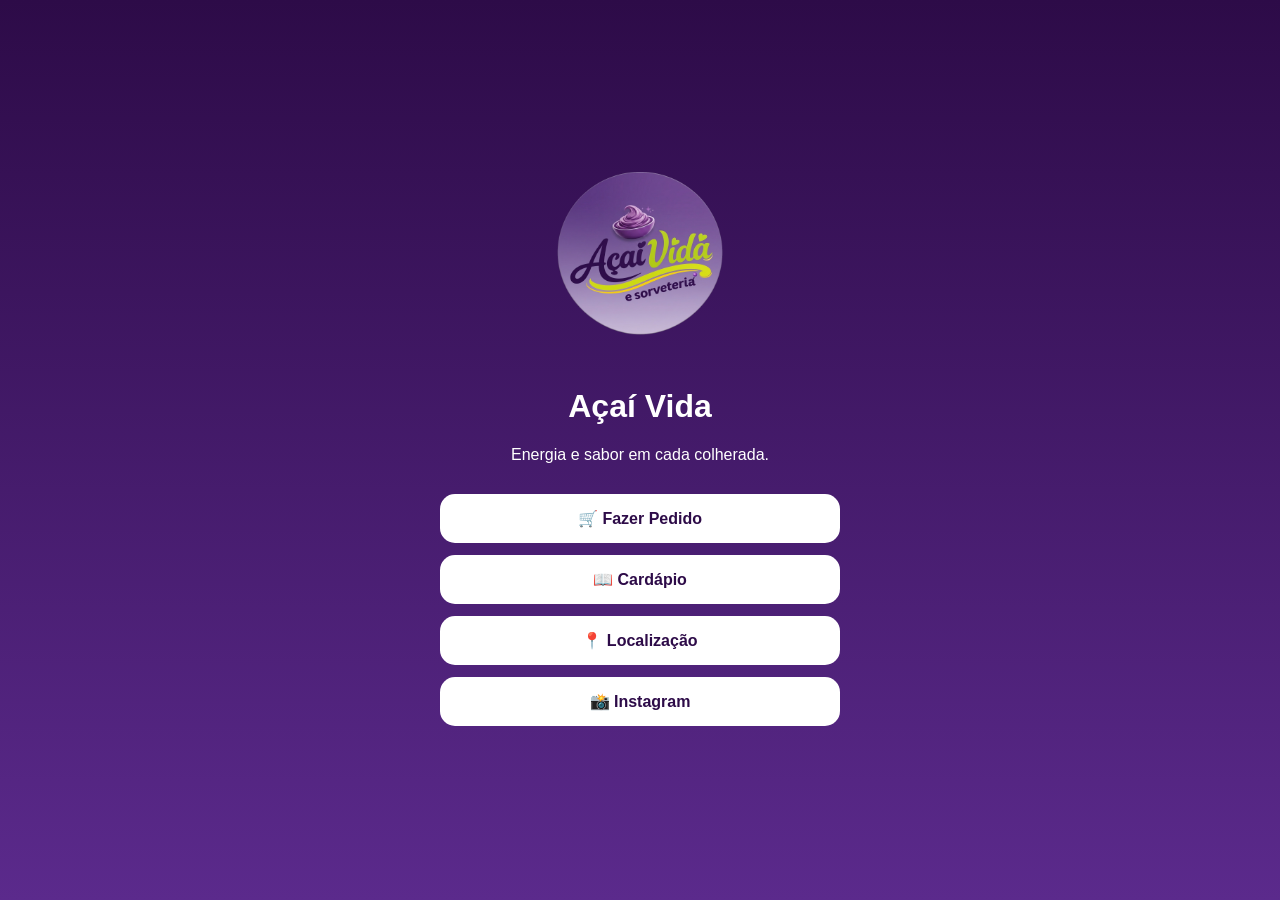
==== index.html @ b6ff4617 "Primeira versão" ====
<!DOCTYPE html>
<html lang="pt-BR">

<head>

<meta charset="UTF-8">
<meta name="viewport" content="width=device-width, initial-scale=1.0">

<title>Açaí Vida</title>

<link rel="stylesheet" href="css/style.css">

</head>

<body>

<div class="container">

    <img src="assets/logo_01.png" class="logo">

    <h1>Açaí Vida</h1>

    <p class="subtitulo">
        Energia e sabor em cada colherada.
    </p>

    <a href="https://wa.me/5595981162474" class="botao">
        🛒 Fazer Pedido
    </a>

    <a href="assets/cardapio_01.jpeg" class="botao" target="_blank">
        📖 Cardápio</a>

    <a href="https://share.google/hyFvw5jLBYwE7fUXC" class="botao">
        📍 Localização
    </a>

    <a href="https://www.instagram.com/acaividarr/" class="botao">
        📸 Instagram
    </a>

</div>

</body>

</html>
---- css/style.css ----
:root{

--roxo-acai:#5B2A8C;
--roxo-profundo:#2D0B48;
--verde-energia:#D2D914;
--amarelo-tropical:#F2CB05;
--branco:#FDFBFE;

}

body{

margin:0;

font-family:Arial,sans-serif;

background:
linear-gradient(
180deg,
var(--roxo-profundo),
var(--roxo-acai)
);

min-height:100vh;

display:flex;
justify-content:center;
align-items:center;

color:white;

}

.container{

width:90%;
max-width:400px;

text-align:center;

}

.logo{

width:180px;

margin-bottom:20px;

}

.botao{

display:block;

padding:15px;

margin:12px 0;

background:white;

color:var(--roxo-profundo);

text-decoration:none;

border-radius:15px;

font-weight:bold;

transition:.3s;

}

.botao:hover{

transform:translateY(-3px);

}

.subtitulo{

margin-bottom:30px;

}
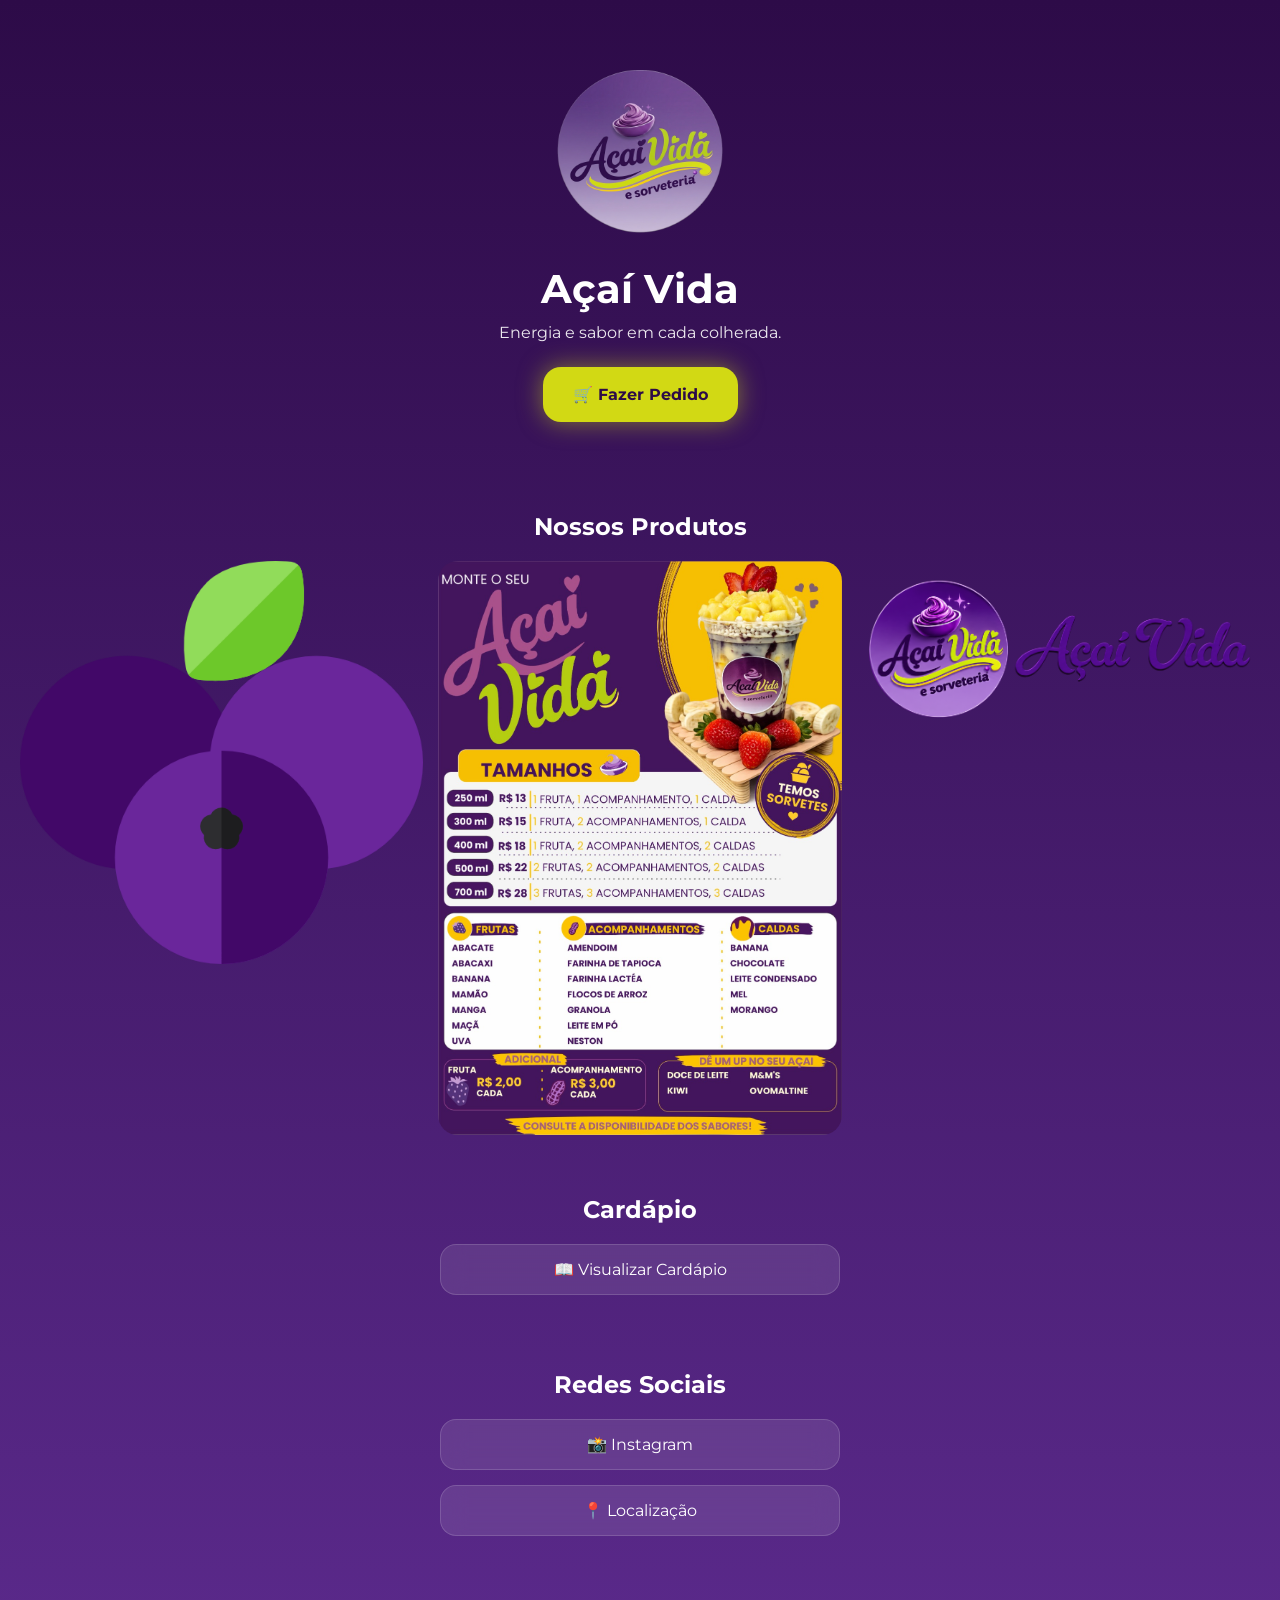
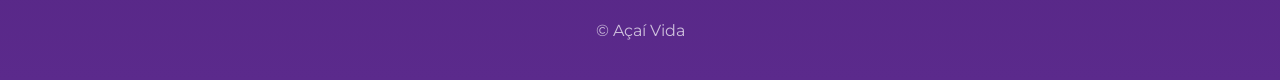
==== commit d1a0033a: "Versão 2 Premium" ====
--- a/index.html
+++ b/index.html
@@ -10,37 +10,80 @@
 
 <link rel="stylesheet" href="css/style.css">
 
+<link rel="preconnect" href="https://fonts.googleapis.com">
+
+<link href="https://fonts.googleapis.com/css2?family=Montserrat:wght@300;400;500;600;700;800&display=swap" rel="stylesheet">
+
 </head>
 
 <body>
 
-<div class="container">
+<div class="hero">
 
     <img src="assets/logo_01.png" class="logo">
 
     <h1>Açaí Vida</h1>
 
-    <p class="subtitulo">
+    <p>
         Energia e sabor em cada colherada.
     </p>
 
-    <a href="https://wa.me/5595981162474" class="botao">
+    <a href="https://wa.me/5595000000000"
+       class="pedido"
+       target="_blank">
+
         🛒 Fazer Pedido
-    </a>
 
-    <a href="assets/cardapio_01.jpeg" class="botao" target="_blank">
-        📖 Cardápio</a>
-
-    <a href="https://share.google/hyFvw5jLBYwE7fUXC" class="botao">
-        📍 Localização
-    </a>
-
-    <a href="https://www.instagram.com/acaividarr/" class="botao">
-        📸 Instagram
     </a>
 
 </div>
 
+<section>
+
+<h2>Nossos Produtos</h2>
+
+<div class="galeria">
+
+<img src="assets/mirtilo_01.png">
+
+<img src="assets/cardapio_01.jpeg">
+
+<img src="assets/logo_02.png">
+
+</div>
+
+</section>
+
+<section>
+
+<h2>Cardápio</h2>
+
+<a href="cardapio.html"
+   class="botao">
+
+   📖 Visualizar Cardápio
+
+</a>
+
+</section>
+
+<section>
+
+<h2>Redes Sociais</h2>
+
+<a href="#" class="botao">📸 Instagram</a>
+
+<a href="#" class="botao">📍 Localização</a>
+
+</section>
+
+<footer>
+
+© Açaí Vida
+
+</footer>
+
+<script src="js/script.js"></script>
+
 </body>
-
 </html>
--- a/css/style.css
+++ b/css/style.css
@@ -2,41 +2,38 @@
 
 --roxo-acai:#5B2A8C;
 --roxo-profundo:#2D0B48;
---verde-energia:#D2D914;
---amarelo-tropical:#F2CB05;
+--verde:#D2D914;
+--amarelo:#F2CB05;
 --branco:#FDFBFE;
 
 }
 
+*{
+margin:0;
+padding:0;
+box-sizing:border-box;
+}
+
 body{
 
-margin:0;
-
-font-family:Arial,sans-serif;
+font-family:'Montserrat',sans-serif;
 
 background:
 linear-gradient(
 180deg,
-var(--roxo-profundo),
-var(--roxo-acai)
+#2D0B48,
+#5B2A8C
 );
-
-min-height:100vh;
-
-display:flex;
-justify-content:center;
-align-items:center;
 
 color:white;
 
 }
 
-.container{
-
-width:90%;
-max-width:400px;
+.hero{
 
 text-align:center;
+
+padding:60px 20px;
 
 }
 
@@ -46,38 +43,134 @@
 
 margin-bottom:20px;
 
+animation:flutuar 4s infinite;
+}
+
+h1{
+
+font-size:2.5rem;
+
+margin-bottom:10px;
+}
+
+p{
+
+opacity:.9;
+
+margin-bottom:25px;
+}
+
+.pedido{
+
+display:inline-block;
+
+padding:18px 30px;
+
+background:var(--verde);
+
+color:var(--roxo-profundo);
+
+text-decoration:none;
+
+font-weight:700;
+
+border-radius:18px;
+
+box-shadow:
+0 0 25px rgba(210,217,20,.5);
+
+transition:.3s;
+}
+
+.pedido:hover{
+
+transform:translateY(-4px);
+}
+
+section{
+
+padding:30px 20px;
+}
+
+h2{
+
+text-align:center;
+
+margin-bottom:20px;
+}
+
+.galeria{
+
+display:grid;
+
+grid-template-columns:
+repeat(auto-fit,minmax(150px,1fr));
+
+gap:15px;
+}
+
+.galeria img{
+
+width:100%;
+
+border-radius:20px;
+
+transition:.3s;
+}
+
+.galeria img:hover{
+
+transform:scale(1.03);
 }
 
 .botao{
 
 display:block;
 
+max-width:400px;
+
+margin:15px auto;
+
 padding:15px;
 
-margin:12px 0;
-
-background:white;
-
-color:var(--roxo-profundo);
+text-align:center;
 
 text-decoration:none;
 
-border-radius:15px;
+border-radius:16px;
 
-font-weight:bold;
+background:
+rgba(255,255,255,.1);
 
-transition:.3s;
+backdrop-filter:blur(12px);
 
+color:white;
+
+border:
+1px solid rgba(255,255,255,.15);
 }
 
-.botao:hover{
+footer{
 
-transform:translateY(-3px);
+text-align:center;
 
+padding:40px;
+
+opacity:.7;
 }
 
-.subtitulo{
+@keyframes flutuar{
 
-margin-bottom:30px;
+0%{
+transform:translateY(0);
+}
+
+50%{
+transform:translateY(-8px);
+}
+
+100%{
+transform:translateY(0);
+}
 
 }
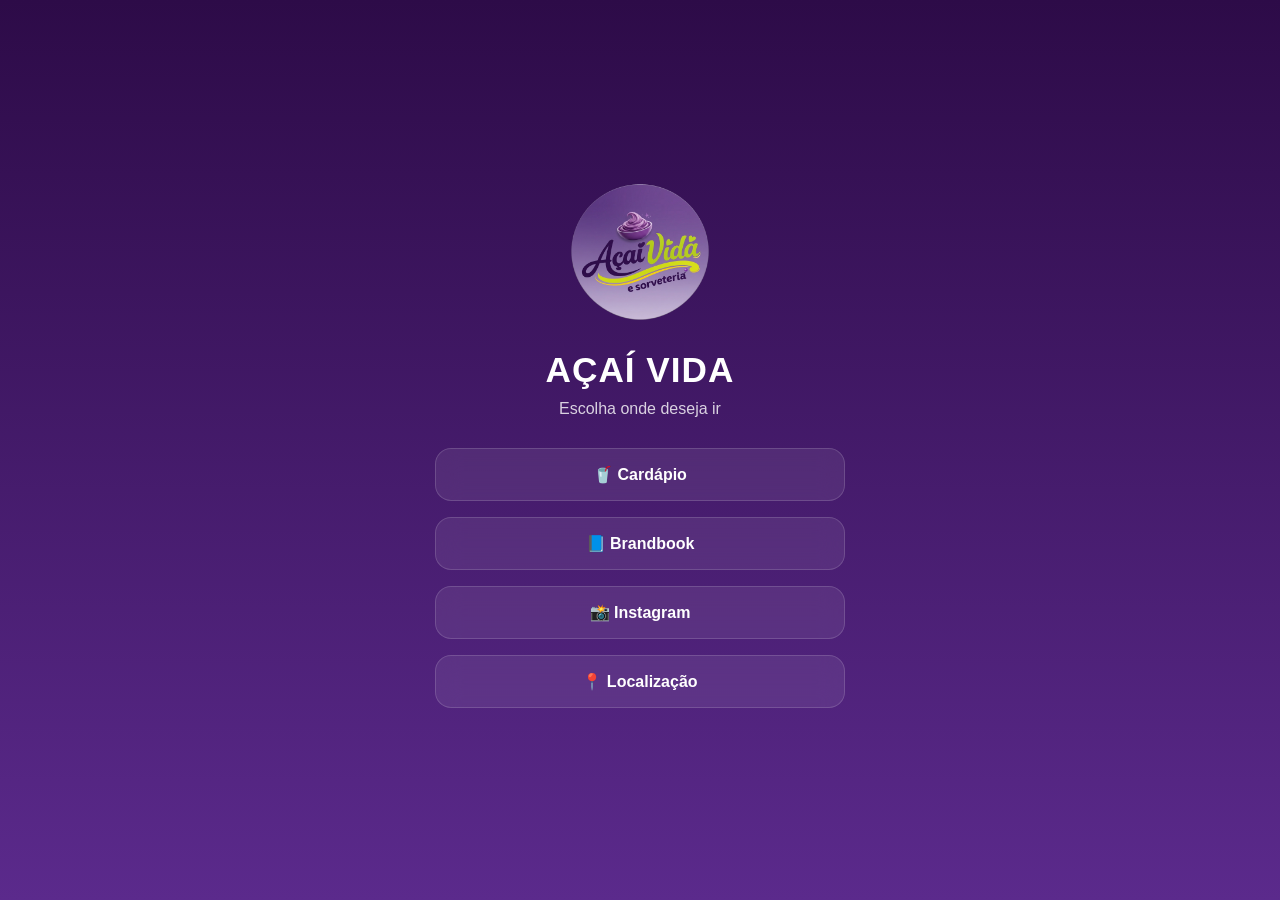
==== commit 05cd792a: "Atualiza estrutura do projeto. Incluido" ====
--- a/index.html
+++ b/index.html
@@ -1,89 +1,28 @@
 <!DOCTYPE html>
-<html lang="pt-BR">
-
+<html lang="pt-br">
 <head>
-
-<meta charset="UTF-8">
-<meta name="viewport" content="width=device-width, initial-scale=1.0">
-
-<title>Açaí Vida</title>
-
-<link rel="stylesheet" href="css/style.css">
-
-<link rel="preconnect" href="https://fonts.googleapis.com">
-
-<link href="https://fonts.googleapis.com/css2?family=Montserrat:wght@300;400;500;600;700;800&display=swap" rel="stylesheet">
-
+    <meta charset="UTF-8">
+    <meta name="viewport" content="width=device-width, initial-scale=1.0">
+    <title>Açaí Vida | Linktree</title>
+    <link rel="stylesheet" href="css/linktree.css">
 </head>
 
-<body>
+<body class="linktree">
 
-<div class="hero">
+<div class="container">
 
-    <img src="assets/logo_01.png" class="logo">
+    <img src="assets/logos/logo_01.png" class="logo" alt="Logotipo Oficial Açaí Vida">
 
-    <h1>Açaí Vida</h1>
+    <h1>AÇAÍ VIDA</h1>
+    <p>Escolha onde deseja ir</p>
 
-    <p>
-        Energia e sabor em cada colherada.
-    </p>
-
-    <a href="https://wa.me/5595000000000"
-       class="pedido"
-       target="_blank">
-
-        🛒 Fazer Pedido
-
-    </a>
+    <a href="cardapio.html" class="btn">🥤 Cardápio</a>
+    <a href="brandbook.html" class="btn">📘 Brandbook</a>
+    <a href="https://www.instagram.com/acaividarr/" class="btn" target="_blank" rel="noopener noreferrer">📸 Instagram</a>
+    <a href="https://share.google/9e3grnFcwIEtaqSA4" class="btn" target="_blank" rel="noopener noreferrer">📍 Localização</a>
 
 </div>
 
-<section>
-
-<h2>Nossos Produtos</h2>
-
-<div class="galeria">
-
-<img src="assets/mirtilo_01.png">
-
-<img src="assets/cardapio_01.jpeg">
-
-<img src="assets/logo_02.png">
-
-</div>
-
-</section>
-
-<section>
-
-<h2>Cardápio</h2>
-
-<a href="cardapio.html"
-   class="botao">
-
-   📖 Visualizar Cardápio
-
-</a>
-
-</section>
-
-<section>
-
-<h2>Redes Sociais</h2>
-
-<a href="#" class="botao">📸 Instagram</a>
-
-<a href="#" class="botao">📍 Localização</a>
-
-</section>
-
-<footer>
-
-© Açaí Vida
-
-</footer>
-
-<script src="js/script.js"></script>
-
+    <script src="js/linktree.js"></script>
 </body>
 </html>
--- a/css/linktree.css
+++ b/css/linktree.css
@@ -0,0 +1,93 @@
+:root {
+    --roxo-acai: #5B2A8C;
+    --roxo-profundo: #2D0B48;
+    --verde: #D2D914;
+    --amarelo: #F2CB05;
+    --branco: #FDFBFE;
+}
+
+* {
+    margin: 0;
+    padding: 0;
+    box-sizing: border-box;
+}
+
+body.linktree {
+    font-family: 'Montserrat', sans-serif;
+    background: linear-gradient(180deg, var(--roxo-profundo), var(--roxo-acai));
+    color: white;
+    min-height: 100vh;
+    display: flex;
+    align-items: center;
+    justify-content: center;
+    padding: 20px;
+}
+
+/* Ajustado de .hero para .container (conforme seu HTML) */
+.container {
+    text-align: center;
+    width: 100%;
+    max-width: 450px; /* Mantém o visual compacto estilo celular */
+    margin: 0 auto;
+    padding: 40px 20px;
+}
+
+.logo {
+    width: 150px; /* Reduzido levemente para melhor proporção */
+    height: auto;
+    margin-bottom: 20px;
+    border-radius: 50%; /* Caso sua logo seja redonda, ajuda a encaixar */
+    animation: flutuar 4s infinite ease-in-out;
+}
+
+h1 {
+    font-size: 2.2rem;
+    margin-bottom: 10px;
+    letter-spacing: 1px;
+}
+
+p {
+    opacity: .8;
+    margin-bottom: 30px;
+    font-size: 1rem;
+}
+
+/* Ajustado de .botao para .btn (conforme seu HTML) */
+.btn {
+    display: block;
+    width: 100%;
+    margin: 16px auto;
+    padding: 16px;
+    text-align: center;
+    text-decoration: none;
+    font-weight: 600;
+    border-radius: 16px;
+    background: rgba(255, 255, 255, .08);
+    backdrop-filter: blur(12px);
+    -webkit-backdrop-filter: blur(12px); /* Suporte para navegadores Safari/iOS */
+    color: white;
+    border: 1px solid rgba(255, 255, 255, .15);
+    transition: all .3s ease;
+}
+
+/* Efeito Hover nos botões para dar interatividade */
+.btn:hover {
+    background: var(--verde);
+    color: var(--roxo-profundo);
+    border-color: var(--verde);
+    transform: translateY(-3px);
+    box-shadow: 0 8px 20px rgba(210, 217, 20, 0.3);
+}
+
+/* Animação suave de flutuação */
+@keyframes flutuar {
+    0% {
+        transform: translateY(0);
+    }
+    50% {
+        transform: translateY(-8px);
+    }
+    100% {
+        transform: translateY(0);
+    }
+}
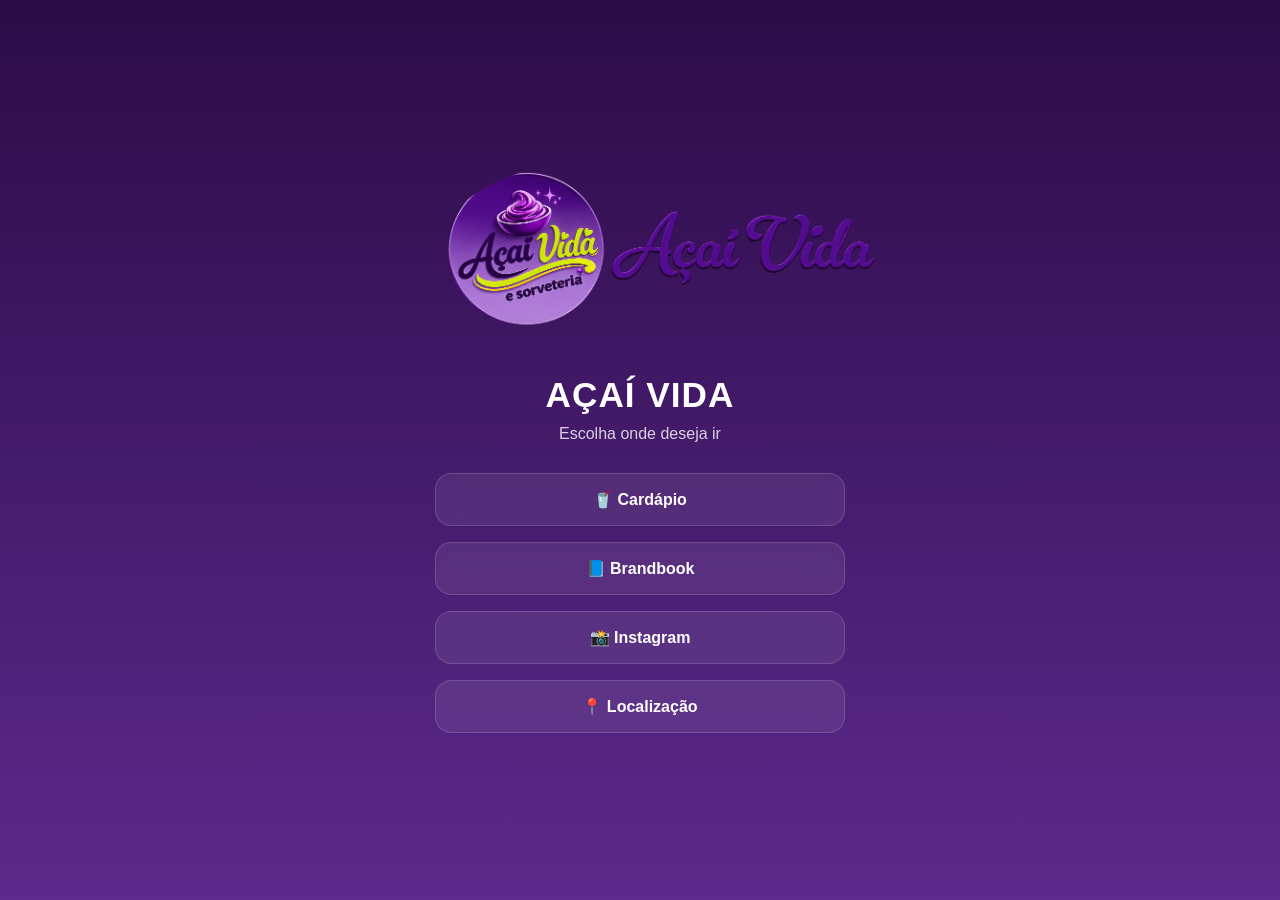
==== commit ac35531e: "Atualização do logotipo para a versão 02, ajustes no tamanho da logo e pequenas melhorias visuais." ====
--- a/index.html
+++ b/index.html
@@ -11,7 +11,7 @@
 
 <div class="container">
 
-    <img src="assets/logos/logo_01.png" class="logo" alt="Logotipo Oficial Açaí Vida">
+    <img src="assets/logos/logo_02.png" class="logo" alt="Logotipo Oficial Açaí Vida">
 
     <h1>AÇAÍ VIDA</h1>
     <p>Escolha onde deseja ir</p>
--- a/css/linktree.css
+++ b/css/linktree.css
@@ -33,7 +33,7 @@
 }
 
 .logo {
-    width: 150px; /* Reduzido levemente para melhor proporção */
+    width: 450px; /* Reduzido levemente para melhor proporção */
     height: auto;
     margin-bottom: 20px;
     border-radius: 50%; /* Caso sua logo seja redonda, ajuda a encaixar */
